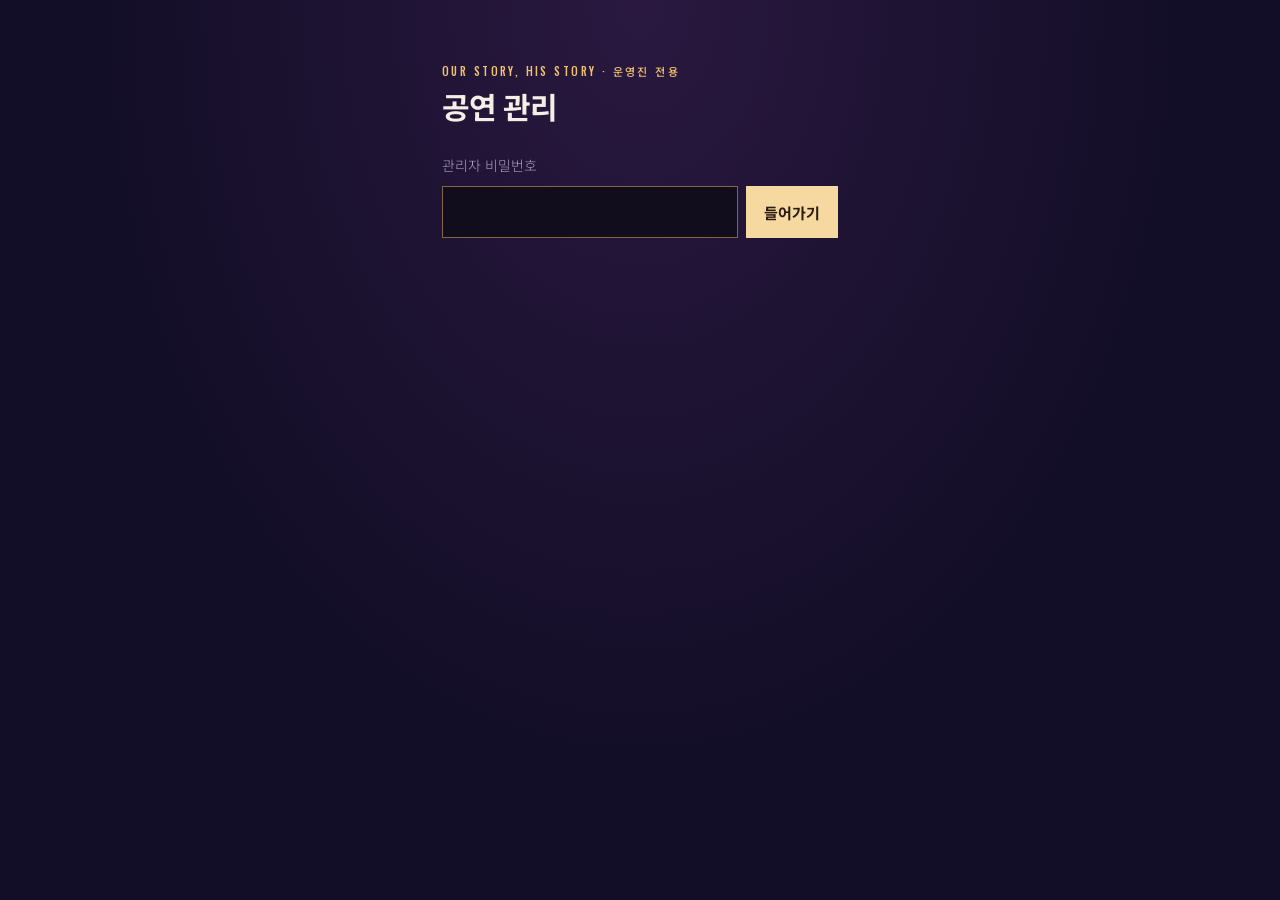
==== admin.html @ 4cddb3d5 "Cast 꽃 버튼 끄기, 공연 종료 관리 페이지(admin.html)" ====
<!doctype html>
<html lang="ko">
<head>
  <meta charset="utf-8" />
  <meta name="viewport" content="width=device-width, initial-scale=1" />
  <meta name="robots" content="noindex, nofollow" />
  <title>공연 관리 | Our Story, His Story</title>
  <!-- 운영진 전용 페이지 : 메뉴 어디에도 연결하지 않음. 주소 story.gvcs.kr/admin.html -->
  <link rel="icon" href="favicon.ico" sizes="any" />
  <link rel="stylesheet" href="css/fonts.css" />
  <link href="https://fonts.googleapis.com/css2?family=Noto+Sans+KR:wght@400;500;700&display=swap" rel="stylesheet" />
  <link rel="stylesheet" href="css/common.css" />
  <link rel="stylesheet" href="css/admin.css" />
</head>
<body class="admin">
  <main class="ad-wrap">
    <p class="ad-kicker">OUR STORY, HIS STORY · 운영진 전용</p>
    <h1>공연 관리</h1>

    <!-- 1. 비밀번호 -->
    <form class="ad-login" action="#">
      <label for="ad-key">관리자 비밀번호</label>
      <div class="ad-row">
        <input id="ad-key" type="password" autocomplete="current-password" required />
        <button type="submit">들어가기</button>
      </div>
      <p class="ad-msg" role="alert"></p>
    </form>

    <!-- 2. 상태 + 버튼 -->
    <section class="ad-panel" hidden aria-labelledby="ad-now-title">
      <h2 id="ad-now-title" class="sr-only">지금 상태</h2>
      <p class="ad-label">지금 방문자 화면</p>
      <p class="ad-now" aria-live="polite"><span class="ad-dot" aria-hidden="true"></span><b data-now>확인 중…</b></p>
      <p class="ad-sub" data-sub></p>

      <button type="button" class="ad-end" data-end>
        <span class="ad-end-idle">공연 종료</span>
        <span class="ad-end-hold">꾹 누르고 있으면 종료돼요…</span>
      </button>
      <p class="ad-help">실수로 눌리지 않게, 버튼을 <b>1.5초 동안 꾹</b> 누르면 종료돼요. 누르면 모든 방문자 화면이 1~2분 안에 THE END 커튼으로 바뀌어요.</p>

      <button type="button" class="ad-undo" data-undo hidden>되돌리기 (다시 공연 중으로)</button>

      <ul class="ad-links">
        <li><a href="index.html?preview=onair" target="_blank" rel="noopener">공연 중 화면 미리보기 ↗</a></li>
        <li><a href="index.html?preview=after" target="_blank" rel="noopener">공연 후 화면 미리보기 ↗</a></li>
      </ul>
      <button type="button" class="ad-logout" data-logout>로그아웃</button>
    </section>
  </main>
  <script src="js/admin.js"></script>
</body>
</html>
---- css/fonts.css ----
/* =====================================================================
   제목 글꼴 4개(Kaushan Script · Oswald · Playfair Display · Anton)를 이 사이트에서 직접 내려줌 (fonts/ 폴더)
   - Google Fonts 를 거치면 'Google CSS 받기 → 글꼴 받기' 두 단계라 휴대폰 첫 방문에서 제목이 늦게 떴음
     (2026-11-13 측정 : 제목 글꼴이 3.9초에 도착). 여기서는 각 페이지 <head> 의 preload 로 처음부터 같이 받음
   - 언어별 조각(latin · latin-ext · cyrillic ...)으로 나뉘어 있어 화면에 필요한 조각만 받음 (unicode-range)
   - 원본 : Google Fonts (2026-11-13 받음), 라이선스 : SIL Open Font License 1.1 (fonts/OFL-*.txt)
   - 한글 글꼴(Noto Sans KR)은 파일이 커서 지금처럼 Google Fonts 에서 받음
   ===================================================================== */

/* ----- Kaushan Script ----- */
@font-face { font-family: 'Kaushan Script'; font-style: normal; font-weight: 400; font-display: swap;
  src: url('../fonts/kaushan-script-latin-ext.woff2') format('woff2');  /* latin-ext */
  unicode-range: U+0100-02BA, U+02BD-02C5, U+02C7-02CC, U+02CE-02D7, U+02DD-02FF, U+0304, U+0308, U+0329, U+1D00-1DBF, U+1E00-1E9F, U+1EF2-1EFF, U+2020, U+20A0-20AB, U+20AD-20C4, U+2113, U+2C60-2C7F, U+A720-A7FF; }
@font-face { font-family: 'Kaushan Script'; font-style: normal; font-weight: 400; font-display: swap;
  src: url('../fonts/kaushan-script-latin.woff2') format('woff2');  /* latin */
  unicode-range: U+0000-00FF, U+0131, U+0152-0153, U+02BB-02BC, U+02C6, U+02DA, U+02DC, U+0304, U+0308, U+0329, U+2000-206F, U+20AC, U+2122, U+2191, U+2193, U+2212, U+2215, U+FEFF, U+FFFD; }

/* ----- Oswald ----- */
@font-face { font-family: 'Oswald'; font-style: normal; font-weight: 400 600; font-display: swap;
  src: url('../fonts/oswald-cyrillic-ext.woff2') format('woff2');  /* cyrillic-ext */
  unicode-range: U+0460-052F, U+1C80-1C8A, U+20B4, U+2DE0-2DFF, U+A640-A69F, U+FE2E-FE2F; }
@font-face { font-family: 'Oswald'; font-style: normal; font-weight: 400 600; font-display: swap;
  src: url('../fonts/oswald-cyrillic.woff2') format('woff2');  /* cyrillic */
  unicode-range: U+0301, U+0400-045F, U+0490-0491, U+04B0-04B1, U+2116; }
@font-face { font-family: 'Oswald'; font-style: normal; font-weight: 400 600; font-display: swap;
  src: url('../fonts/oswald-latin-ext.woff2') format('woff2');  /* latin-ext */
  unicode-range: U+0100-02BA, U+02BD-02C5, U+02C7-02CC, U+02CE-02D7, U+02DD-02FF, U+0304, U+0308, U+0329, U+1D00-1DBF, U+1E00-1E9F, U+1EF2-1EFF, U+2020, U+20A0-20AB, U+20AD-20C4, U+2113, U+2C60-2C7F, U+A720-A7FF; }
@font-face { font-family: 'Oswald'; font-style: normal; font-weight: 400 600; font-display: swap;
  src: url('../fonts/oswald-latin.woff2') format('woff2');  /* latin */
  unicode-range: U+0000-00FF, U+0131, U+0152-0153, U+02BB-02BC, U+02C6, U+02DA, U+02DC, U+0304, U+0308, U+0329, U+2000-206F, U+20AC, U+2122, U+2191, U+2193, U+2212, U+2215, U+FEFF, U+FFFD; }

/* ----- Playfair Display ----- */
@font-face { font-family: 'Playfair Display'; font-style: normal; font-weight: 500 600; font-display: swap;
  src: url('../fonts/playfair-display-cyrillic.woff2') format('woff2');  /* cyrillic */
  unicode-range: U+0301, U+0400-045F, U+0490-0491, U+04B0-04B1, U+2116; }
@font-face { font-family: 'Playfair Display'; font-style: normal; font-weight: 500 600; font-display: swap;
  src: url('../fonts/playfair-display-latin-ext.woff2') format('woff2');  /* latin-ext */
  unicode-range: U+0100-02BA, U+02BD-02C5, U+02C7-02CC, U+02CE-02D7, U+02DD-02FF, U+0304, U+0308, U+0329, U+1D00-1DBF, U+1E00-1E9F, U+1EF2-1EFF, U+2020, U+20A0-20AB, U+20AD-20C4, U+2113, U+2C60-2C7F, U+A720-A7FF; }
@font-face { font-family: 'Playfair Display'; font-style: normal; font-weight: 500 600; font-display: swap;
  src: url('../fonts/playfair-display-latin.woff2') format('woff2');  /* latin */
  unicode-range: U+0000-00FF, U+0131, U+0152-0153, U+02BB-02BC, U+02C6, U+02DA, U+02DC, U+0304, U+0308, U+0329, U+2000-206F, U+20AC, U+2122, U+2191, U+2193, U+2212, U+2215, U+FEFF, U+FFFD; }

/* ----- Anton (Home 의 D-DAY 날짜 · 카운트다운 : 굵고 좁은 포스터 날짜 글씨) ----- */
@font-face { font-family: 'Anton'; font-style: normal; font-weight: 400; font-display: swap;
  src: url('../fonts/anton-latin-ext.woff2') format('woff2');  /* latin-ext */
  unicode-range: U+0100-02BA, U+02BD-02C5, U+02C7-02CC, U+02CE-02D7, U+02DD-02FF, U+0304, U+0308, U+0329, U+1D00-1DBF, U+1E00-1E9F, U+1EF2-1EFF, U+2020, U+20A0-20AB, U+20AD-20C4, U+2113, U+2C60-2C7F, U+A720-A7FF; }
@font-face { font-family: 'Anton'; font-style: normal; font-weight: 400; font-display: swap;
  src: url('../fonts/anton-latin.woff2') format('woff2');  /* latin */
  unicode-range: U+0000-00FF, U+0131, U+0152-0153, U+02BB-02BC, U+02C6, U+02DA, U+02DC, U+0304, U+0308, U+0329, U+2000-206F, U+20AC, U+2122, U+2191, U+2193, U+2212, U+2215, U+FEFF, U+FFFD; }
---- css/common.css ----
/* =====================================================================
   공통 : 모든 페이지에서 씀
   색 · 글꼴 · 상단바 · 메뉴 · 언어 버튼 · 페이지 제목 · 푸터. 색을 바꾸려면 맨 위 :root 만 고치세요
   ===================================================================== */

/* ===== 디자인 토큰 : 포스터 색에서 뽑았습니다. 색을 바꾸려면 여기만 고치세요 ===== */
:root {
  --bg: #130e27;          /* 포스터 아래쪽 짙은 보라 */
  --bg-soft: #1d1536;
  --plum: #3b2558;        /* 포스터 책장 쪽 보라 */
  --line: rgba(240, 196, 107, .18);
  --text: #f4eee6;
  --muted: #a99fbd;
  --apricot: #f0c46b;     /* 물감 튄 살구색 */
  --apricot-soft: #f6d9a0;
  --display: 'Oswald', 'Noto Sans KR', sans-serif;      /* NOVEMBER 21 같은 좁은 글씨 */
  --poster: 'Anton', 'Oswald', sans-serif;                         /* Home D-DAY 날짜 · 카운트다운 (포스터 날짜 글씨) */
  /* 글꼴을 늘리면 첫 화면이 느려집니다. 새 글꼴을 추가하기 전에 아래 4가지로 해결되는지 먼저 보세요 */
  --brand: 'Noto Sans KR', sans-serif;                  /* GLOBAL VISION ... (작은 영문 라벨) */
  --serif: 'Playfair Display', 'Noto Sans KR', serif;   /* 메인 화면 숫자·메뉴 */
  --serif-ko: 'Playfair Display', 'Noto Sans KR', serif; /* 로고·부제 : 영문은 Playfair, 한글은 Noto Sans KR */
  --hand: 'Kaushan Script', cursive;                    /* 붓글씨 (포스터의 His Story 느낌) */
  --sans: 'Noto Sans KR', system-ui, sans-serif;
  --max: 1120px;
  --edge: clamp(20px, 5vw, 80px);  /* 화면 양옆 여백 : 로고·제목·D-DAY·메뉴 버튼이 이 선에 맞춰짐 */
}

* { box-sizing: border-box; margin: 0; padding: 0; }
html { scroll-behavior: smooth; }
body {
  background: var(--bg);
  color: var(--text);
  font-family: var(--sans);
  font-weight: 300;
  line-height: 1.7;
  -webkit-font-smoothing: antialiased;
  word-break: keep-all;   /* 한글이 단어 중간에서 줄바뀜하지 않게 */
  /* 내용이 짧은 페이지에서도 푸터가 화면 맨 아래에 붙도록 */
  display: flex; flex-direction: column; min-height: 100vh; min-height: 100svh;
}
html:lang(zh) body { word-break: normal; }
main { flex: 1; }
/* Home 이 아닌 페이지 : 내용이 고정된 상단바(64px) 밑에서 시작 */
body:not([data-page="home"]) main { padding-top: 64px; }
/* 글꼴 준비 전에는 내용만 숨기고 (배경색은 그대로), 준비되면 부드럽게 나타남 — js/fonts-wait.js */
html { background: var(--bg); }
body > * { transition: opacity .25s ease; }
.fonts-wait body > * { opacity: 0; }
a { color: inherit; text-decoration: none; }
img { max-width: 100%; }

.eyebrow {
  font-family: var(--brand);
  font-size: 12px; font-weight: 700;
  letter-spacing: .2em;
  color: var(--apricot);
}

/* ===== 헤더 : 메인 화면 위에 투명하게 떠 있다가, 스크롤하면 배경이 생김 ===== */
.site-header {
  position: fixed; top: 0; left: 0; right: 0; z-index: 20;
  border-bottom: 1px solid rgba(255, 255, 255, .14);
  transition: background .3s, backdrop-filter .3s;
}
.site-header.scrolled {
  background: rgba(19, 14, 39, .95);
  backdrop-filter: blur(10px);
  border-color: var(--line);
}
.header-inner {
  height: 84px; padding: 0 var(--edge);
  display: grid; grid-template-columns: minmax(0, 1fr) auto minmax(0, 1fr); align-items: center;
  transition: height .3s;
}
.scrolled .header-inner { height: 64px; }
/* 학교 로고 이미지 : 높이를 정해 두고, 화면 확대로 칸이 좁아지면 비율을 지킨 채 작아짐 */
.logo { display: flex; align-items: center; min-width: 0; }
.logo img { display: block; height: 46px; width: auto; max-width: 100%; object-fit: contain; object-position: left center; transition: height .3s; }
.scrolled .logo img { height: 40px; }
.gnb { display: flex; gap: 44px; }
.gnb a {
  font-family: var(--serif); font-size: 18px;
  color: var(--text); opacity: .8;
  padding: 8px 4px;
  border-bottom: 2px solid transparent;
  transition: opacity .2s, color .2s;
}
.gnb a:hover { opacity: 1; }
.gnb a.active { color: var(--apricot-soft); opacity: 1; border-color: var(--apricot-soft); }
.menu-toggle {
  position: absolute; right: var(--edge); top: 50%; transform: translateY(-50%);
  background: none; border: 0; cursor: pointer;
  padding: 12px 0 12px 28px;
  border-left: 1px solid rgba(255, 255, 255, .25);
}
.menu-toggle span { display: block; width: 26px; height: 1.5px; background: var(--text); margin: 6px 0; }

/* ===== 화면에는 안 보이는 글자 (각 페이지의 제목 h1) =====
   화면 낭독기와 검색엔진은 읽을 수 있도록 지우지 않고 숨기기만 함 */
.sr-only {
  position: absolute !important; width: 1px; height: 1px; padding: 0; margin: -1px;
  overflow: hidden; clip: rect(0 0 0 0); white-space: nowrap; border: 0;
}

/* ===== 푸터 ===== */
.site-footer {
  border-top: 1px solid var(--line);
  padding: 48px 20px;
  font-size: 13px; color: var(--muted);
}
/* 로고 | 세로줄 | 정보 를 한 덩어리로 묶어 가운데 정렬 */
.footer-inner {
  display: flex; align-items: center; justify-content: center;
  gap: 32px;
  max-width: var(--max); margin: 0 auto;
}
.footer-ci { display: block; height: 56px; width: auto; max-width: 100%; flex-shrink: 0; }
.footer-info { text-align: left; padding-left: 32px; border-left: 1px solid var(--line); line-height: 1.6; }
.footer-info .credit { justify-content: flex-start; }
.copy { margin-top: 6px; font-size: 12px; }

/* 휴대폰 : 로고 위, 정보 아래로 쌓고 가운데 정렬 */
@media (max-width: 600px) {
  .footer-inner { flex-direction: column; gap: 20px; text-align: center; }
  .footer-info { text-align: center; padding-left: 0; border-left: 0; }
  .footer-info .credit { justify-content: center; }
}

/* ===== 메뉴 펼침 (≡ 버튼) =====
   · 휴대폰(860px 이하) : 메뉴 + 국기 전체가 오른쪽에서 펼쳐짐
   · 태블릿~노트북      : 메뉴는 이미 상단에 보이므로 국기만 내려옴
   · 큰 화면(1281px~)   : 국기가 상단바에 다 보이므로 ≡ 버튼 자체를 숨김 */
@media (max-width: 860px) {
.gnb.open {
  position: fixed; top: 64px; right: 0;
  display: flex; flex-direction: column; gap: 0;
  width: min(280px, 100%);
  max-height: calc(100vh - 64px);
  max-height: calc(100dvh - 64px);
  overflow-y: auto; overscroll-behavior-y: contain;
  margin: 0 !important;
  background: rgba(19, 14, 39, .97);
  border: 1px solid var(--line);
}
.gnb.open a { padding: 16px 24px; border-bottom: 1px solid var(--line); opacity: 1; }
}
@media (min-width: 861px) {
  .gnb.open .lang-switch.in-menu {
    position: absolute; top: 100%; right: var(--edge);
    background: rgba(19, 14, 39, .97);
    border: 1px solid var(--line);
  }
}

/* ===== 태블릿 이하 ===== */
@media (max-width: 1100px) {
  .header-inner { grid-template-columns: minmax(0, 1fr) auto; }
  .gnb { margin-right: 80px; gap: 28px; }
}

@media (max-width: 860px) {
  .header-inner, .scrolled .header-inner { height: 64px; }
  .logo { margin-right: 64px; }   /* 오른쪽 ≡ 버튼 밑으로 들어가지 않게 */
  .logo img, .scrolled .logo img { height: 38px; }
  .gnb { display: none; }
  .menu-toggle { border-left: 0; }
}

/* ===== 하단 제작 표기 : made by Sync (저작권 줄 바로 밑, 같은 글씨) ===== */
.credit {
  display: flex; align-items: center; justify-content: center; gap: 6px;
  margin-top: 4px;
  font-size: 12px; color: var(--muted);
}
.credit strong { font-weight: 500; }

/* ===== 언어 바꾸기 : 둥근 국기 버튼 ===== */
.lang-switch { display: flex; align-items: center; gap: 8px; }
.lang-switch.in-header { justify-self: end; margin-right: 76px; }   /* 오른쪽 ≡ 버튼 자리만큼 비움 */
.lang-btn {
  position: relative;
  width: 30px; height: 30px; padding: 0;
  border-radius: 50%; overflow: hidden;
  border: 2px solid rgba(255, 255, 255, .55);
  background: none; cursor: pointer;
  opacity: .75;
  transition: transform .15s, opacity .15s, border-color .15s;
}
.lang-btn svg { display: block; width: 100%; height: 100%; }
.lang-btn:hover { opacity: 1; transform: translateY(-2px); }
.lang-btn.active { opacity: 1; border-color: var(--apricot); box-shadow: 0 0 0 2px rgba(240, 196, 107, .35); }
.lang-btn:focus-visible { outline: 2px solid var(--apricot); outline-offset: 2px; }
/* 커서를 올리면(키보드로 고를 때도) 국기 위에 KO · EN 같은 이니셜이 가운데 뜸 */
.lang-code {
  position: absolute; inset: 0;
  display: grid; place-items: center;
  font: 700 10px/1 var(--sans); letter-spacing: .04em;
  color: #fff; background: rgba(19, 14, 39, .62);
  opacity: 0; transition: opacity .15s;
  pointer-events: none;
}
.lang-btn:hover .lang-code, .lang-btn:focus-visible .lang-code { opacity: 1; }

/* 펼친 메뉴 안의 국기 줄 : 화면이 좁을 때만 */
.gnb .lang-switch.in-menu { display: none; }

@media (max-width: 1280px) {
  .lang-switch.in-header { display: none; }
  .gnb.open .lang-switch.in-menu { display: flex; flex-wrap: wrap; gap: 5px; padding: 16px; }
}
@media (min-width: 1281px) {
  .menu-toggle { display: none; }
  .lang-switch.in-header { margin-right: 0; }
}

/* ===== '동작 줄이기'를 켠 기기 : 깜빡임 · 먼지 · 흔들림 같은 움직임을 모두 멈춤 ===== */
@media (prefers-reduced-motion: reduce) {
  html { scroll-behavior: auto; }
  *, *::before, *::after { animation: none !important; transition: none !important; }
  .video:hover img, .video:hover .play, .dl-btn:hover, .lang-btn:hover { transform: none; }
}

/* ===== 휴대폰 : 맨 아래 "다음 페이지" 안내 (js/main.js) ===== */
.next-page { display: none; }
@media (max-width: 860px) {
  .next-page {
    display: flex; flex-direction: column; align-items: center; gap: 6px;
    padding: 22px 20px 40px; text-align: center;
    background: var(--bg); border-top: 1px solid var(--line);
  }
  .np-name { font-family: var(--display); font-size: 22px; letter-spacing: .12em; color: var(--apricot-soft); }
  .np-bar { width: 120px; height: 2px; margin-top: 6px; background: var(--line); overflow: hidden; }
  .np-bar i { display: block; height: 100%; background: var(--apricot); transform: scaleX(0); transform-origin: left; transition: transform .08s linear; }
  .next-page.ready .np-name { color: var(--apricot); }
  /* 넘어갈 때 화면이 살짝 흐려짐 */
  body > * { transition: opacity .25s ease; }
  .page-leaving > * { opacity: 0; }
}
---- css/admin.css ----
/* 공연 관리 (admin.html) : 휴대폰 한 손으로 누르기 좋게 큰 버튼 하나 */
.admin { min-height: 100vh; min-height: 100svh; background: radial-gradient(ellipse at 50% 0%, #2a1840, var(--bg) 60%); }
.ad-wrap { width: min(100%, 440px); margin: 0 auto; padding: 56px 22px 60px; }
.ad-kicker { font: 500 11px/1.4 var(--display); letter-spacing: .22em; color: var(--apricot); }
.admin h1 { margin: 8px 0 28px; font: 700 30px/1.3 var(--sans); letter-spacing: -.03em; }
.ad-login label, .ad-label { display: block; margin-bottom: 8px; color: var(--muted); font-size: 14px; }
.ad-row { display: flex; gap: 8px; }
.ad-row input { flex: 1; min-width: 0; height: 52px; padding: 0 14px; border: 1px solid rgba(240, 196, 107, .5); border-radius: 0; color: var(--text); background: #120d1c; font: 17px var(--sans); }
.ad-row input:focus { outline: 2px solid var(--apricot); outline-offset: 2px; }
.ad-row button { padding: 0 18px; border: 0; color: #2a1a10; background: var(--apricot-soft); font: 700 15px var(--sans); cursor: pointer; }
.ad-msg { min-height: 22px; margin-top: 10px; color: #ff9e9e; font-size: 14px; }
.ad-now { display: flex; align-items: center; gap: 10px; font-size: 26px; }
.ad-now b { font-weight: 700; }
.ad-dot { width: 12px; height: 12px; border-radius: 50%; background: var(--muted); flex-shrink: 0; }
[data-state="before"] .ad-dot { background: #8fa3ff; }
[data-state="onair"] .ad-dot { background: #ff4d63; animation: ad-blink 1.2s steps(2, jump-none) infinite; }
[data-state="after"] .ad-dot { background: var(--apricot); }
@keyframes ad-blink { 50% { opacity: .2; } }
.ad-sub { min-height: 20px; margin-top: 6px; color: var(--muted); font-size: 14px; line-height: 1.6; }
.ad-end {
  position: relative; overflow: hidden; display: block; width: 100%; margin-top: 30px; padding: 0;
  height: 96px; border: 0; color: #fff; background: #b3263a;
  font: 700 24px/1 var(--sans); letter-spacing: .04em; cursor: pointer;
  touch-action: none; -webkit-touch-callout: none; user-select: none;
}
.ad-end::before { content: ''; position: absolute; inset: 0; transform-origin: left; transform: scaleX(var(--p, 0)); background: rgba(0, 0, 0, .28); }
.ad-end span { position: relative; }
.ad-end-hold, .ad-end.is-holding .ad-end-idle { display: none; }
.ad-end.is-holding .ad-end-hold { display: inline; font-size: 17px; }
.ad-end:focus-visible { outline: 3px solid #fff; outline-offset: 3px; }
.ad-end[disabled] { background: #4a3a52; color: var(--muted); cursor: default; }
.ad-help { margin-top: 12px; color: var(--muted); font-size: 13.5px; line-height: 1.7; }
.ad-help b { color: var(--text); }
.ad-undo { width: 100%; min-height: 50px; margin-top: 18px; border: 1px solid rgba(240, 196, 107, .5); color: var(--apricot-soft); background: transparent; font: 500 15px var(--sans); cursor: pointer; }
.ad-links { margin-top: 34px; padding-top: 18px; border-top: 1px solid rgba(240, 196, 107, .2); list-style: none; display: grid; gap: 10px; font-size: 14px; }
.ad-links a { color: var(--apricot-soft); text-decoration: underline; text-underline-offset: 3px; }
.ad-logout { margin-top: 26px; padding: 0; border: 0; color: var(--muted); background: none; font: 13px var(--sans); text-decoration: underline; cursor: pointer; }
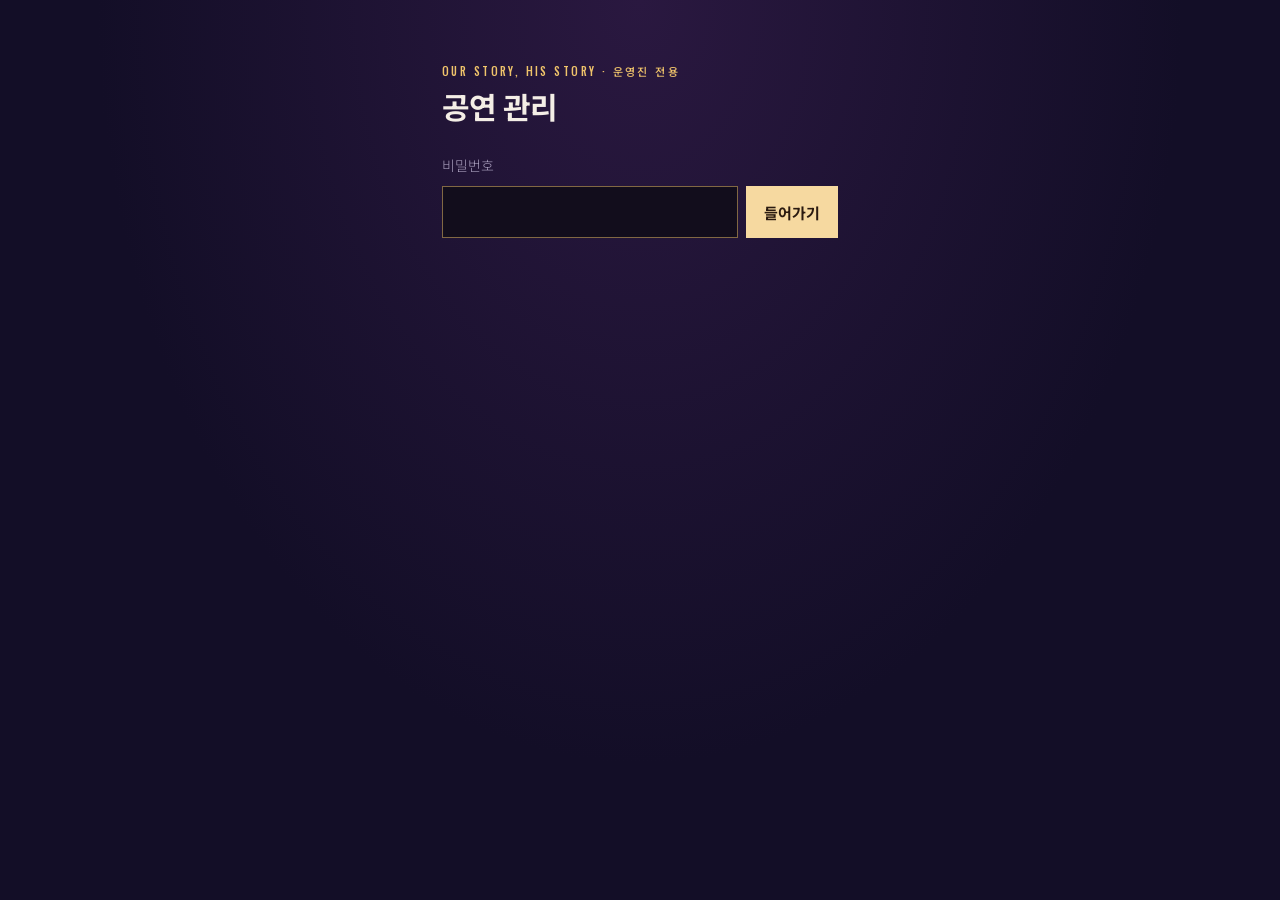
==== commit c890a588: "현장 사진: admin 사진 업로드 탭, Home 무대 뒤/ON AIR/오늘의 사진 - admin.html 현장 사진 탭 (PHOTO_KEY = 사진만, ADMIN_KEY = 전부" ====
--- a/admin.html
+++ b/admin.html
@@ -5,7 +5,8 @@
   <meta name="viewport" content="width=device-width, initial-scale=1" />
   <meta name="robots" content="noindex, nofollow" />
   <title>공연 관리 | Our Story, His Story</title>
-  <!-- 운영진 전용 페이지 : 메뉴 어디에도 연결하지 않음. 주소 story.gvcs.kr/admin.html -->
+  <!-- 운영진 전용 페이지 : 메뉴 어디에도 연결하지 않음. 주소 story.gvcs.kr/admin.html
+       관리자 비밀번호(ADMIN_KEY) : 공연 종료 + 사진 / 사진 담당 비밀번호(PHOTO_KEY) : 사진만 -->
   <link rel="icon" href="favicon.ico" sizes="any" />
   <link rel="stylesheet" href="css/fonts.css" />
   <link href="https://fonts.googleapis.com/css2?family=Noto+Sans+KR:wght@400;500;700&display=swap" rel="stylesheet" />
@@ -19,7 +20,7 @@
 
     <!-- 1. 비밀번호 -->
     <form class="ad-login" action="#">
-      <label for="ad-key">관리자 비밀번호</label>
+      <label for="ad-key">비밀번호</label>
       <div class="ad-row">
         <input id="ad-key" type="password" autocomplete="current-password" required />
         <button type="submit">들어가기</button>
@@ -27,9 +28,42 @@
       <p class="ad-msg" role="alert"></p>
     </form>
 
-    <!-- 2. 상태 + 버튼 -->
-    <section class="ad-panel" hidden aria-labelledby="ad-now-title">
-      <h2 id="ad-now-title" class="sr-only">지금 상태</h2>
+    <!-- 2. 탭 (관리자만 둘 다, 사진 담당은 사진만) -->
+    <div class="ad-tabs" role="tablist" aria-label="관리 메뉴" hidden>
+      <button type="button" role="tab" id="tab-photos" aria-controls="panel-photos" aria-selected="true">현장 사진</button>
+      <button type="button" role="tab" id="tab-show" aria-controls="panel-show" aria-selected="false">공연 종료</button>
+    </div>
+
+    <!-- 2-1. 현장 사진 -->
+    <section class="ad-photos" id="panel-photos" role="tabpanel" aria-labelledby="tab-photos" hidden>
+      <div class="ad-pick">
+        <label class="ad-pick-btn ad-pick-cam">
+          <input type="file" accept="image/*" capture="environment" class="sr-only" data-pick />
+          <svg viewBox="0 0 24 24" aria-hidden="true"><path d="M4 8.5A1.5 1.5 0 0 1 5.5 7h2.2l1.4-2h5.8l1.4 2h2.2A1.5 1.5 0 0 1 20 8.5v9A1.5 1.5 0 0 1 18.5 19h-13A1.5 1.5 0 0 1 4 17.5z"/><circle cx="12" cy="13" r="3.4"/></svg>
+          <span>바로 찍기</span>
+        </label>
+        <label class="ad-pick-btn">
+          <input type="file" accept="image/*" multiple class="sr-only" data-pick />
+          <svg viewBox="0 0 24 24" aria-hidden="true"><rect x="3.5" y="5" width="17" height="14" rx="1.5"/><circle cx="9" cy="10" r="1.8"/><path d="M4 17l5-5 4 4 3-3 4 4"/></svg>
+          <span>앨범에서 고르기</span>
+        </label>
+      </div>
+      <label class="ad-cap-label" for="ad-cap">설명 <small>(선택 · 먼저 쓰고 사진을 고르면 그 사진들에 붙어요)</small></label>
+      <input id="ad-cap" class="ad-cap" type="text" maxlength="60" placeholder="예: M05 태권도 시범" autocomplete="off" />
+      <p class="ad-help">사진은 이 폰에서 작게 줄이고 <b>위치정보를 지운 뒤</b> 올라가요. 올리면 1~2분 안에 홈 화면에 나타나요.</p>
+
+      <ul class="ad-queue" aria-live="polite"></ul>
+
+      <div class="ad-list-head">
+        <h2>올린 사진 <span data-count></span></h2>
+        <a href="index.html?preview=onair" target="_blank" rel="noopener">홈에서 보기 ↗</a>
+      </div>
+      <p class="ad-empty" data-empty>아직 올린 사진이 없어요.</p>
+      <ul class="ad-grid" data-grid></ul>
+    </section>
+
+    <!-- 2-2. 공연 종료 (관리자만) -->
+    <section class="ad-panel" id="panel-show" role="tabpanel" aria-labelledby="tab-show" hidden>
       <p class="ad-label">지금 방문자 화면</p>
       <p class="ad-now" aria-live="polite"><span class="ad-dot" aria-hidden="true"></span><b data-now>확인 중…</b></p>
       <p class="ad-sub" data-sub></p>
@@ -46,8 +80,9 @@
         <li><a href="index.html?preview=onair" target="_blank" rel="noopener">공연 중 화면 미리보기 ↗</a></li>
         <li><a href="index.html?preview=after" target="_blank" rel="noopener">공연 후 화면 미리보기 ↗</a></li>
       </ul>
-      <button type="button" class="ad-logout" data-logout>로그아웃</button>
     </section>
+
+    <button type="button" class="ad-logout" data-logout hidden>로그아웃</button>
   </main>
   <script src="js/admin.js"></script>
 </body>
--- a/css/admin.css
+++ b/css/admin.css
@@ -35,3 +35,69 @@
 .ad-links { margin-top: 34px; padding-top: 18px; border-top: 1px solid rgba(240, 196, 107, .2); list-style: none; display: grid; gap: 10px; font-size: 14px; }
 .ad-links a { color: var(--apricot-soft); text-decoration: underline; text-underline-offset: 3px; }
 .ad-logout { margin-top: 26px; padding: 0; border: 0; color: var(--muted); background: none; font: 13px var(--sans); text-decoration: underline; cursor: pointer; }
+
+/* ---------- 탭 ---------- */
+.ad-tabs { display: grid; grid-template-columns: 1fr 1fr; margin-bottom: 26px; border: 1px solid rgba(240, 196, 107, .45); }
+.ad-tabs button { min-height: 48px; border: 0; color: var(--muted); background: transparent; font: 500 15px var(--sans); cursor: pointer; }
+.ad-tabs button[aria-selected="true"] { color: #2a1a10; background: var(--apricot-soft); font-weight: 700; }
+.ad-tabs button:focus-visible { outline: 2px solid #fff; outline-offset: -4px; }
+
+/* ---------- 현장 사진 ---------- */
+.ad-pick { display: grid; grid-template-columns: 1fr 1fr; gap: 10px; }
+.ad-pick-btn {
+  display: flex; flex-direction: column; align-items: center; justify-content: center; gap: 8px;
+  min-height: 112px; border: 1px solid rgba(240, 196, 107, .55); color: var(--apricot-soft); background: rgba(240, 196, 107, .06);
+  font: 700 16px var(--sans); cursor: pointer; transition: background .2s;
+}
+.ad-pick-cam { color: #2a1a10; background: var(--apricot-soft); border-color: var(--apricot-soft); }
+.ad-pick-btn svg { width: 34px; height: 34px; fill: none; stroke: currentColor; stroke-width: 1.6; stroke-linejoin: round; stroke-linecap: round; }
+.ad-pick-btn:focus-within { outline: 2px solid #fff; outline-offset: 3px; }
+.ad-cap-label { display: block; margin: 20px 0 8px; color: var(--muted); font-size: 14px; }
+.ad-cap-label small { font-size: 12px; }
+.ad-cap { width: 100%; height: 48px; padding: 0 14px; border: 1px solid rgba(240, 196, 107, .4); border-radius: 0; color: var(--text); background: #120d1c; font: 16px var(--sans); }
+.ad-cap:focus { outline: 2px solid var(--apricot); outline-offset: 2px; }
+
+.ad-queue { list-style: none; display: grid; gap: 8px; margin-top: 18px; }
+.ad-queue:empty { display: none; }
+.ad-q { display: grid; grid-template-columns: 56px 1fr auto; align-items: center; gap: 12px; padding: 8px; background: #1a1328; border: 1px solid rgba(240, 196, 107, .2); }
+.ad-q-thumb { width: 56px; height: 56px; background: #2a1f3c; overflow: hidden; }
+.ad-q-thumb img { width: 100%; height: 100%; object-fit: cover; display: block; }
+.ad-q-body { display: grid; gap: 4px; min-width: 0; }
+.ad-q-state { font-size: 14px; font-weight: 500; }
+.ad-q-cap { font-size: 12px; color: var(--muted); white-space: nowrap; overflow: hidden; text-overflow: ellipsis; }
+.ad-q-cap:empty { display: none; }
+.ad-q-bar { height: 4px; background: rgba(255, 255, 255, .1); position: relative; overflow: hidden; }
+.ad-q-bar::after { content: ''; position: absolute; inset: 0; transform-origin: left; transform: scaleX(var(--p, 0)); background: var(--apricot); transition: transform .2s; }
+.ad-q.is-done .ad-q-state { color: #8fe0a6; }
+.ad-q.is-done .ad-q-bar::after { background: #8fe0a6; }
+.ad-q.is-fail .ad-q-state { color: #ff9e9e; }
+.ad-q.is-fail .ad-q-bar { display: none; }
+.ad-q-retry { min-height: 40px; padding: 0 14px; border: 1px solid #ff9e9e; color: #ff9e9e; background: none; font: 500 14px var(--sans); cursor: pointer; }
+
+.ad-list-head { display: flex; justify-content: space-between; align-items: baseline; margin-top: 34px; padding-top: 20px; border-top: 1px solid rgba(240, 196, 107, .2); }
+.ad-list-head h2 { font: 700 18px var(--sans); }
+.ad-list-head h2 span { margin-left: 6px; color: var(--apricot-soft); font-weight: 500; font-size: 15px; }
+.ad-list-head a { color: var(--apricot-soft); font-size: 14px; text-decoration: underline; text-underline-offset: 3px; }
+.ad-empty { margin-top: 14px; color: var(--muted); font-size: 14px; }
+.ad-grid { list-style: none; display: grid; grid-template-columns: 1fr 1fr; gap: 12px; margin-top: 14px; }
+.ad-ph { position: relative; background: #1a1328; border: 1px solid rgba(240, 196, 107, .2); }
+.ad-ph img { display: block; width: 100%; aspect-ratio: 4 / 3; height: auto; object-fit: cover; }
+.ad-ph.is-hidden img { opacity: .3; }
+.ad-ph.is-hero { border-color: var(--apricot); }
+.ad-ph-meta { display: grid; gap: 2px; padding: 8px 10px 4px; font-size: 12px; color: var(--muted); }
+.ad-ph-meta b { color: var(--text); font-size: 14px; }
+.ad-ph-cap { white-space: nowrap; overflow: hidden; text-overflow: ellipsis; }
+.ad-ph-tags { position: absolute; top: 6px; left: 6px; display: flex; gap: 4px; }
+.ad-ph-tags i { padding: 3px 7px; font: normal 700 11px/1 var(--sans); }
+.t-hero { color: #2a1a10; background: var(--apricot); }
+.t-hidden { color: #fff; background: #555; }
+.ad-ph-acts { display: grid; grid-template-columns: 1fr 1fr; gap: 1px; margin-top: 4px; background: rgba(240, 196, 107, .2); }
+.ad-ph-acts button { min-height: 40px; border: 0; color: var(--apricot-soft); background: #1a1328; font: 500 12.5px var(--sans); cursor: pointer; }
+.ad-ph-acts button.danger { color: #ff9e9e; }
+.ad-ph-acts button:disabled { opacity: .5; }
+.admin [hidden] { display: none !important; }
+
+.ad-ph-meta b small { margin-left: 2px; color: var(--muted); font-size: 11px; font-weight: 400; }
+.t-kind { color: #fff; }
+.t-show { background: #b3263a; }
+.t-rehearsal { background: #4a5bb8; }
